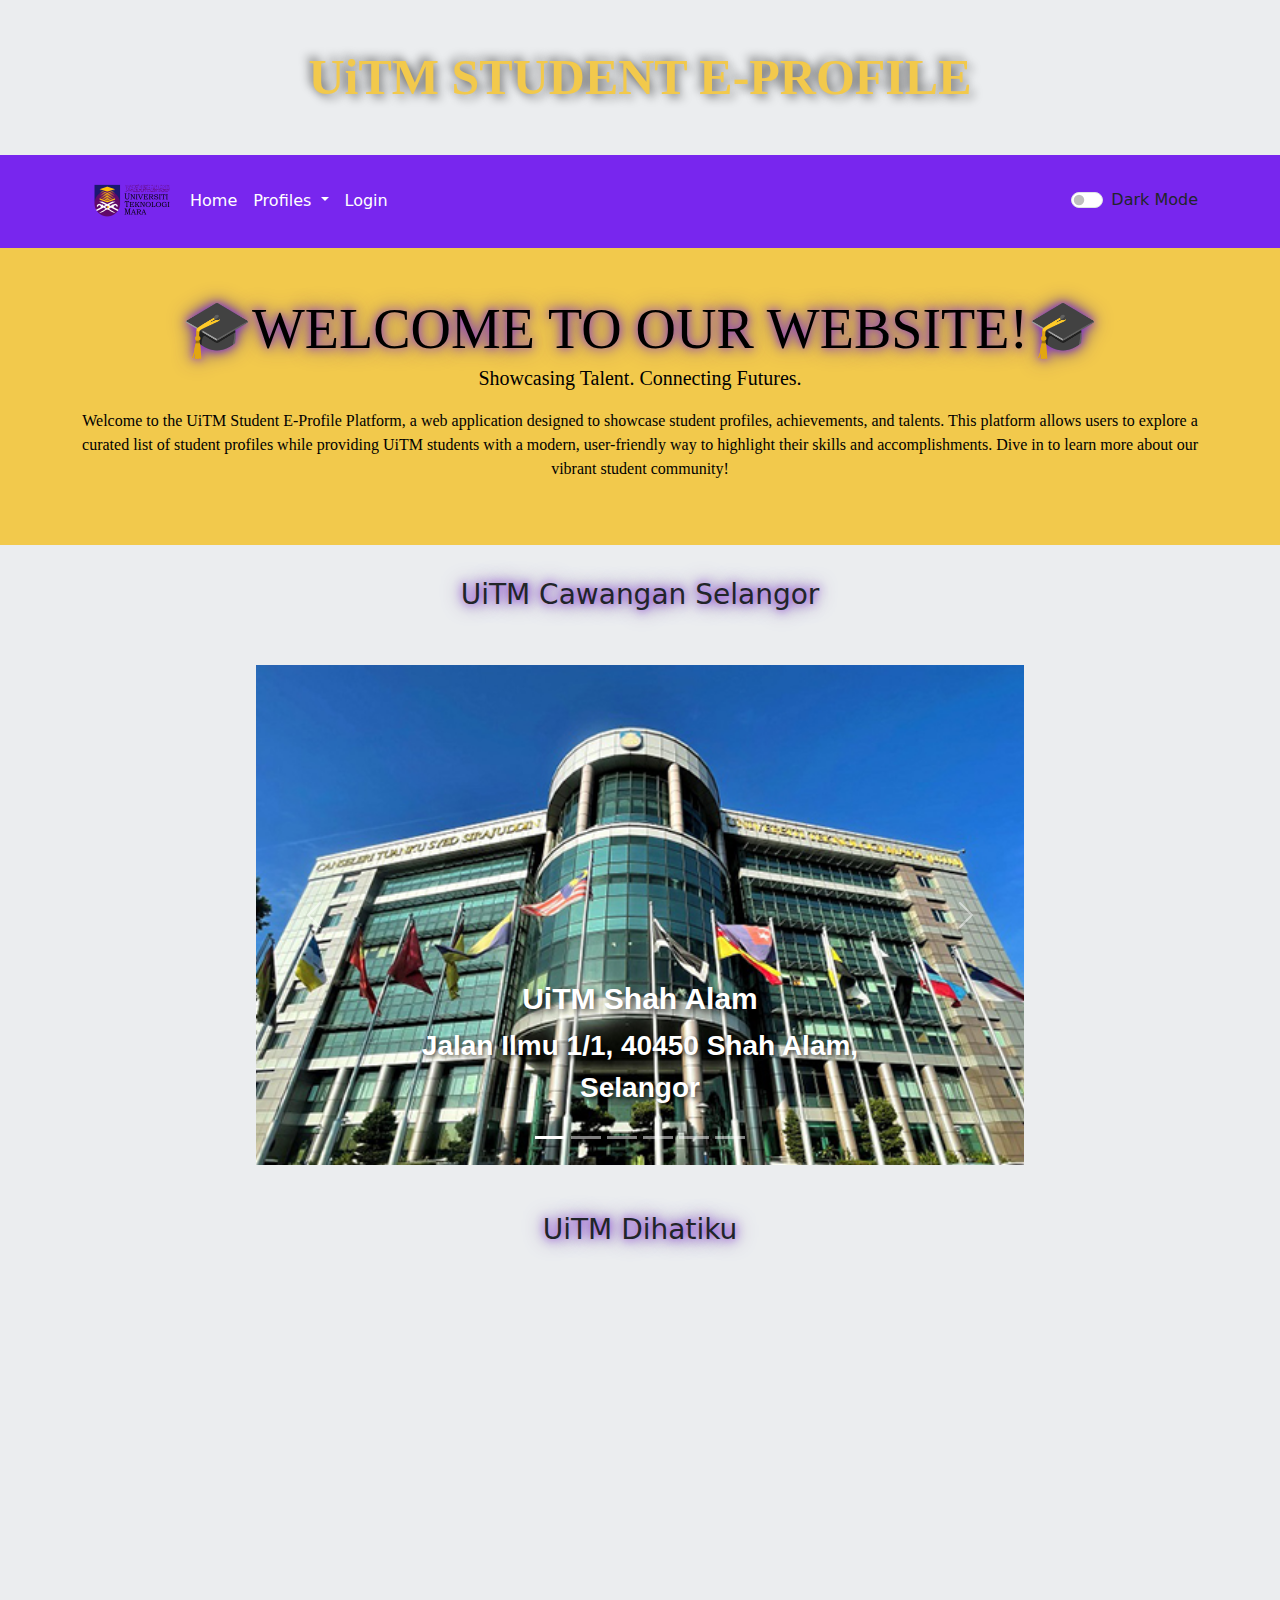
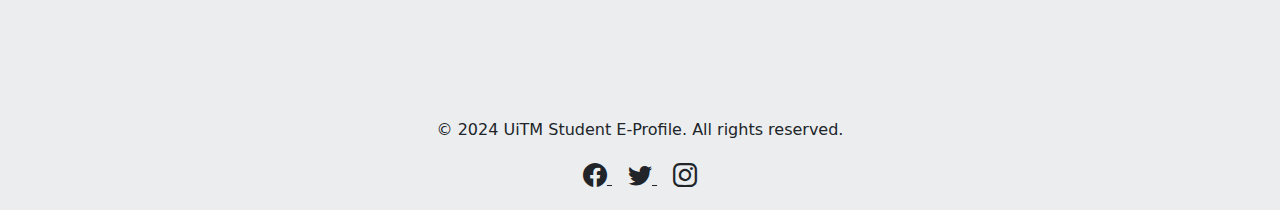
==== index.html @ b0a478a3 "Initial commit with completed project" ====
<!doctype html>
<html lang="en">
  <head>
    <meta charset="utf-8">
    <meta name="viewport" content="width=device-width, initial-scale=1">
    <title>UiTM Student E-Profile</title>
    <!-- Bootstrap CSS CDN -->
    <link href="https://cdn.jsdelivr.net/npm/bootstrap@5.3.3/dist/css/bootstrap.min.css" rel="stylesheet" integrity="sha384-QWTKZyjpPEjISv5WaRU9OFeRpok6YctnYmDr5pNlyT2bRjXh0JMhjY6hW+ALEwIH" crossorigin="anonymous">

    <!-- google font -->
    <link rel="preconnect" href="https://fonts.googleapis.com">
    <link rel="preconnect" href="https://fonts.gstatic.com" crossorigin>
    <link href="https://fonts.googleapis.com/css2?family=Parkinsans:wght@300..800&display=swap" rel="stylesheet">

    <!--Icons-->
    <link href="https://cdn.jsdelivr.net/npm/bootstrap-icons/font/bootstrap-icons.css" rel="stylesheet">

    <!-- style.css -->
    <link rel="stylesheet" href="css/style.css"/>
  </head>
  <body background="img/background.jpg">

    <!-- header -->
    <header class="header">
        <div class="container">
            <div class="title">UiTM STUDENT E-PROFILE</div>
        </div>
    </header>

    <!-- Navigation Bar -->
    <nav class="navbar navbar-expand-lg custom-navbar">
        <div class="container">
            <img src="img/logo uitm.png" alt="USEP logo" width="100px">
            <button class="navbar-toggler" type="button" data-bs-toggle="collapse" data-bs-target="#navbarSupportedContent" aria-controls="navbarSupportedContent" aria-expanded="false" aria-label="Toggle navigation">
                <span class="navbar-toggler-icon"></span>
            </button>
            <div class="collapse navbar-collapse" id="navbarSupportedContent">
                <ul class="navbar-nav me-auto mb-2 mb-lg-0">
                    <li class="nav-item">
                        <a class="nav-link" aria-current="page" href="index.html">Home</a>
                    </li>
                    <li class="nav-item dropdown">
                        <a class="nav-link dropdown-toggle" href="#" role="button" data-bs-toggle="dropdown" aria-expanded="false">
                            Profiles
                        </a>
                        <ul class="dropdown-menu">
                            <li><a class="dropdown-item" href="profiles.html">View All Profiles</a></li>
                            <li><a class="dropdown-item" href="create-profile.html">Create Profile</a></li>
                        </ul>
                    </li>
                    <li class="nav-item">
                        <a class="nav-link" href="login.html">Login</a>
                    </li>
                </ul>
                <div class="form-check form-switch">
                    <input class="form-check-input" type="checkbox" id="darkModeToggle" />
                    <label class="form-check-label" for="darkModeToggle" id="themeLabel">Dark Mode</label>
                </div>
            </div>
        </div>
    </nav>    

    <!-- Banner -->
<section class="hero bg-light text-black text-center py-5" style="background-image: url(img/banner.png) ; background-size: cover; background-position: center;">
    <div class="overlay"></div> 
    <div class="container">
        <h3 class="display-4">🎓WELCOME TO OUR WEBSITE!🎓</h3>
        <p class="lead">Showcasing Talent. Connecting Futures.</p>
        <p>Welcome to the UiTM Student E-Profile Platform, a web application designed to showcase student profiles, achievements, and talents. This platform allows users to explore a curated list of student profiles while providing UiTM students with a modern, user-friendly way to highlight their skills and accomplishments. Dive in to learn more about our vibrant student community!</p>
    </div>
</section>

<!--Carousel-->
<div class="center-container">
    <h3>UiTM Cawangan Selangor</h3>
  </div>  
<div id="carouselExampleCaptions" class="carousel slide mx-auto" style="max-width: 60%; margin-top: 20px;">
    <div class="carousel-indicators">
      <button type="button" data-bs-target="#carouselExampleCaptions" data-bs-slide-to="0" class="active" aria-current="true" aria-label="Slide 1"></button>
      <button type="button" data-bs-target="#carouselExampleCaptions" data-bs-slide-to="1" aria-label="Slide 2"></button>
      <button type="button" data-bs-target="#carouselExampleCaptions" data-bs-slide-to="2" aria-label="Slide 3"></button>
      <button type="button" data-bs-target="#carouselExampleCaptions" data-bs-slide-to="3" aria-label="Slide 4"></button>
      <button type="button" data-bs-target="#carouselExampleCaptions" data-bs-slide-to="4" aria-label="Slide 5"></button>
      <button type="button" data-bs-target="#carouselExampleCaptions" data-bs-slide-to="5" aria-label="Slide 6"></button>
    </div>
    <div class="carousel-inner">
      <div class="carousel-item active">
        <img src="img/uitm shah alam.jpg" class="d-block w-100" alt="Slide 1">
        <div class="carousel-caption d-none d-md-block">
          <h5>UiTM Shah Alam</h5>
          <p>Jalan Ilmu 1/1, 40450 Shah Alam, Selangor</p>
        </div>
      </div>
      <div class="carousel-item">
        <img src="img/uitm puncak alam.jpg" class="d-block w-100" alt="Slide 2">
        <div class="carousel-caption d-none d-md-block">
          <h5>UiTM Puncak Alam</h5>
          <p>UiTM Cawangan Selangor Kampus Puncak Alam Bandar Puncak Alam, 42300 Puncak Alam, Selangor</p>
        </div>
      </div>
      <div class="carousel-item">
        <img src="img/uitm puncak perdana.jpg" class="d-block w-100" alt="Slide 3">
        <div class="carousel-caption d-none d-md-block">
          <h5>UiTM Puncak Perdana</h5>
          <p>Jalan Pulau Indah Au10/A, Puncak Perdana, 40150 Shah Alam, Selangor</p>
        </div>
      </div>
      <div class="carousel-item">
        <img src="img/uitm dengkil.jpg" class="d-block w-100" alt="Slide 4">
        <div class="carousel-caption d-none d-md-block">
          <h5>Pusat asasi UiTM Dengkil</h5>
          <p>Cawangan Selangor, Kampus, 43800 Dengkil, Selangor</p>
        </div>
      </div>
      <div class="carousel-item">
        <img src="img/uitm selayang.jpg" class="d-block w-100" alt="Slide 5">
        <div class="carousel-caption d-none d-md-block">
          <h5>UiTM Selayang</h5>
          <p>Jalan Prima Selayang 7, 68100 Batu Caves, Selangor</p>
        </div>
      </div>
      <div class="carousel-item">
        <img src="img/uitm sungai buloh.jpg " class="d-block w-100" alt="Slide 6">
        <div class="carousel-caption d-none d-md-block">
          <h5>UiTM Sungai Buloh</h5>
          <p>Universiti Teknologi MARA Fakulti Perubatan Kampus Sungai Buloh, Jalan Hospital, 47000 Sungai Buloh, Selangor</p>
        </div>
      </div>
    </div>
    <button class="carousel-control-prev" type="button" data-bs-target="#carouselExampleCaptions" data-bs-slide="prev">
      <span class="carousel-control-prev-icon" aria-hidden="true"></span>
      <span class="visually-hidden">Previous</span>
    </button>
    <button class="carousel-control-next" type="button" data-bs-target="#carouselExampleCaptions" data-bs-slide="next">
      <span class="carousel-control-next-icon" aria-hidden="true"></span>
      <span class="visually-hidden">Next</span>
    </button>
  </div>      

  <!-- video -->
  <section class="video-section text-center py-5">
    <h3>UiTM Dihatiku</h3>
    <div class="container">
        <iframe width="100%" height="400" src="https://www.youtube.com/embed/YLoXyfaXxKE?autoplay=1" frameborder="0" allow="accelerometer; autoplay; encrypted-media; gyroscope; picture-in-picture" allowfullscreen></iframe>
    </div>
</section>

    <!-- footer -->
    <footer class="text-center py-3" style="background: transparent;">
        <p>&copy; 2024 UiTM Student E-Profile. All rights reserved.</p>
        <div>
           <a href="https://www.facebook.com/halamanuitmcawanganselangor" target="_blank" class="me-3 text-dark">
              <i class="bi bi-facebook" style="font-size: 1.5rem;"></i>
           </a>
           <a href="https://x.com/uitm_selangor" target="_blank" class="me-3 text-dark">
              <i class="bi bi-twitter" style="font-size: 1.5rem;"></i>
           </a>
           <a href="https://www.instagram.com/uitm_selangor_official/" target="_blank" class="text-dark">
              <i class="bi bi-instagram" style="font-size: 1.5rem;"></i>
           </a>
        </div>
     </footer>

    <!-- Bootstrap JS & Dark mode script -->
    <script src="https://cdn.jsdelivr.net/npm/bootstrap@5.3.3/dist/js/bootstrap.bundle.min.js" integrity="sha384-YvpcrYf0tY3lHB60NNkmXc5s9fDVZLESaAA55NDzOxhy9GkcIdslK1eN7N6jIeHz" crossorigin="anonymous"></script>
    <script>
        function setTheme (theme){
            document.documentElement.setAttribute("data-bs-theme", theme);
            localStorage.setItem("theme", theme);
            document.getElementById("themeLabel").innerText = theme === "dark" ? "Dark Mode On" : "Dark Mode Off";
        }

        document.getElementById("darkModeToggle").addEventListener("change", function (event) {
            if (event.target.checked) {
                setTheme("dark");
            } else {
                setTheme("");
            }
        });

        window.onload = function () {
            let savedTheme = localStorage.getItem("theme");
            if (savedTheme) {
                setTheme(savedTheme);
                if (savedTheme === "dark") {
                    document.getElementById("darkModeToggle").checked = true;
                }
            }
        };
    </script>
  </body>
</html>
---- css/style.css ----
body {
  background-image: url('img/background.jpg');  
  background-size: cover;  
  background-position: center center;  
  background-repeat: no-repeat;  
  background-attachment: fixed;  
  margin: 0; 
  height: 100%; 
}

.header {
  background-position: center center; 
  padding: 40px 0; 
  text-align: center; 
}

.title {
  font-family: "Georgia", serif;
  font-optical-sizing: auto;
  font-weight: 700;
  font-size: 50px;
  color: #f2c94c;
  background-size: 500px 100%;
  background-clip: text;
  text-shadow: 4px 4px 10px rgba(0, 0, 0, 0.4), -4px -4px 10px rgba(0, 0, 0, 0.4);
}

.custom-navbar {
  background-color: #7826ee !important; 
  border-bottom: 2px solid #7826ee !important; 
}

.custom-navbar .nav-link {
  color: #ffffff !important; 
}

.custom-navbar .nav-link:hover {
  color: #d7a6fa !important; 
}

h3 {
  text-shadow: 0 0 10px #8a2be2, 0 0 20px #4b2e83;
}

body {
  background-color: #ebedef; 
  margin: 0; 
  height: 100%; 
}

.content-section {
  min-height: 100vh;
  padding: 20px;
}

.dark-mode {
  background-color: #121212;
  color: #ffffff;
}

.navbar {
  transition: background-color 0.3s;
}

.dark-mode .navbar {
  background-color: #333;
}

.custom-card {
  border: none;
  border-radius: 10px;
  box-shadow: 0 4px 8px rgba(0, 0, 0, 0.2);
  overflow: hidden;
  transition: transform 0.3s ease, box-shadow 0.3s ease;
  background-color: #ffffff;
}

.custom-card:hover {
  transform: translateY(-10px);
  box-shadow: 0 8px 16px rgba(0, 0, 0, 0.3);
}

.custom-card .card-img-top {
  width: 100%;
  height: 300px;
  object-fit:cover;
  border-bottom: 3px solid #f2c94c;
}

.custom-card .card-body {
  padding: 20px;
  text-align: center;
}

.custom-card .card-title {
  font-family: 'Georgia', serif;
  font-size: 18px;
  font-weight: bold;
  color: #7826ee;
  margin-bottom: 10px;
}

.custom-card .card-text {
  font-size: 14px;
  color: #555555;
  margin-bottom: 15px;
}

.custom-card .btn-primary {
  background-color: #7826ee;
  border: none;
  color: #ffffff;
  padding: 10px 15px;
  border-radius: 5px;
  transition: background-color 0.3s ease;
}

.custom-card .btn-primary:hover {
  background-color: #5a1db0;
}

.card {
  transition: background-color 0.3s, color 0.3s;
}

.dark-mode .card {
  background-color: #444;
  color: #fff;
}

.hero {
  font-family: 'Georgia', serif;
}

@keyframes fadeInScale {
  0% {
    opacity: 0;
    transform: scale(0.5); 
  }
  100% {
    opacity: 1;
    transform: scale(1); 
  }
}

.hero img, .hero h3, .hero p {
  animation: fadeInScale 2s ease-out; 
}

/*student profiles title*/
.custom-title {
  font-family: 'Georgia', serif;
  font-size: 40px;
  color: #f2c94c;
  text-transform: uppercase;
  font-weight: bold;
  text-shadow: 4px 4px 10px rgba(0, 0, 0, 0.4), -4px -4px 10px rgba(0, 0, 0, 0.4);
  text-align: center;
}

.transparent-footer {
  background: rgba(255, 255, 255, 0.7);
  color: #000; 
}

/*carousel*/
.carousel {
  margin: 0 auto; 
  display: flex;  
  justify-content: center; 
}

/*carousel style*/
.carousel-caption h5 {
  font-family: 'Poppins', sans-serif;
  font-size: 30px; 
  color: #ffffff; 
  font-weight: bold; 
  text-shadow: 3px 3px 6px rgba(0, 0, 0, 0.8);
}

.carousel-caption p {
  font-family: 'Roboto', sans-serif;
  font-size: 28px; 
  color: #ffffff; 
  font-weight: bold; 
  text-shadow: 2px 2px 4px rgba(0, 0, 0, 0.7);
}

.carousel-inner img {
  height: 500px; 
  object-fit: cover; 
}

/*carousel title*/
.center-container {
  display: flex;
  justify-content: center; 
  align-items: center;
  height: 100px;
}

h3 {
  margin: 0; 
}
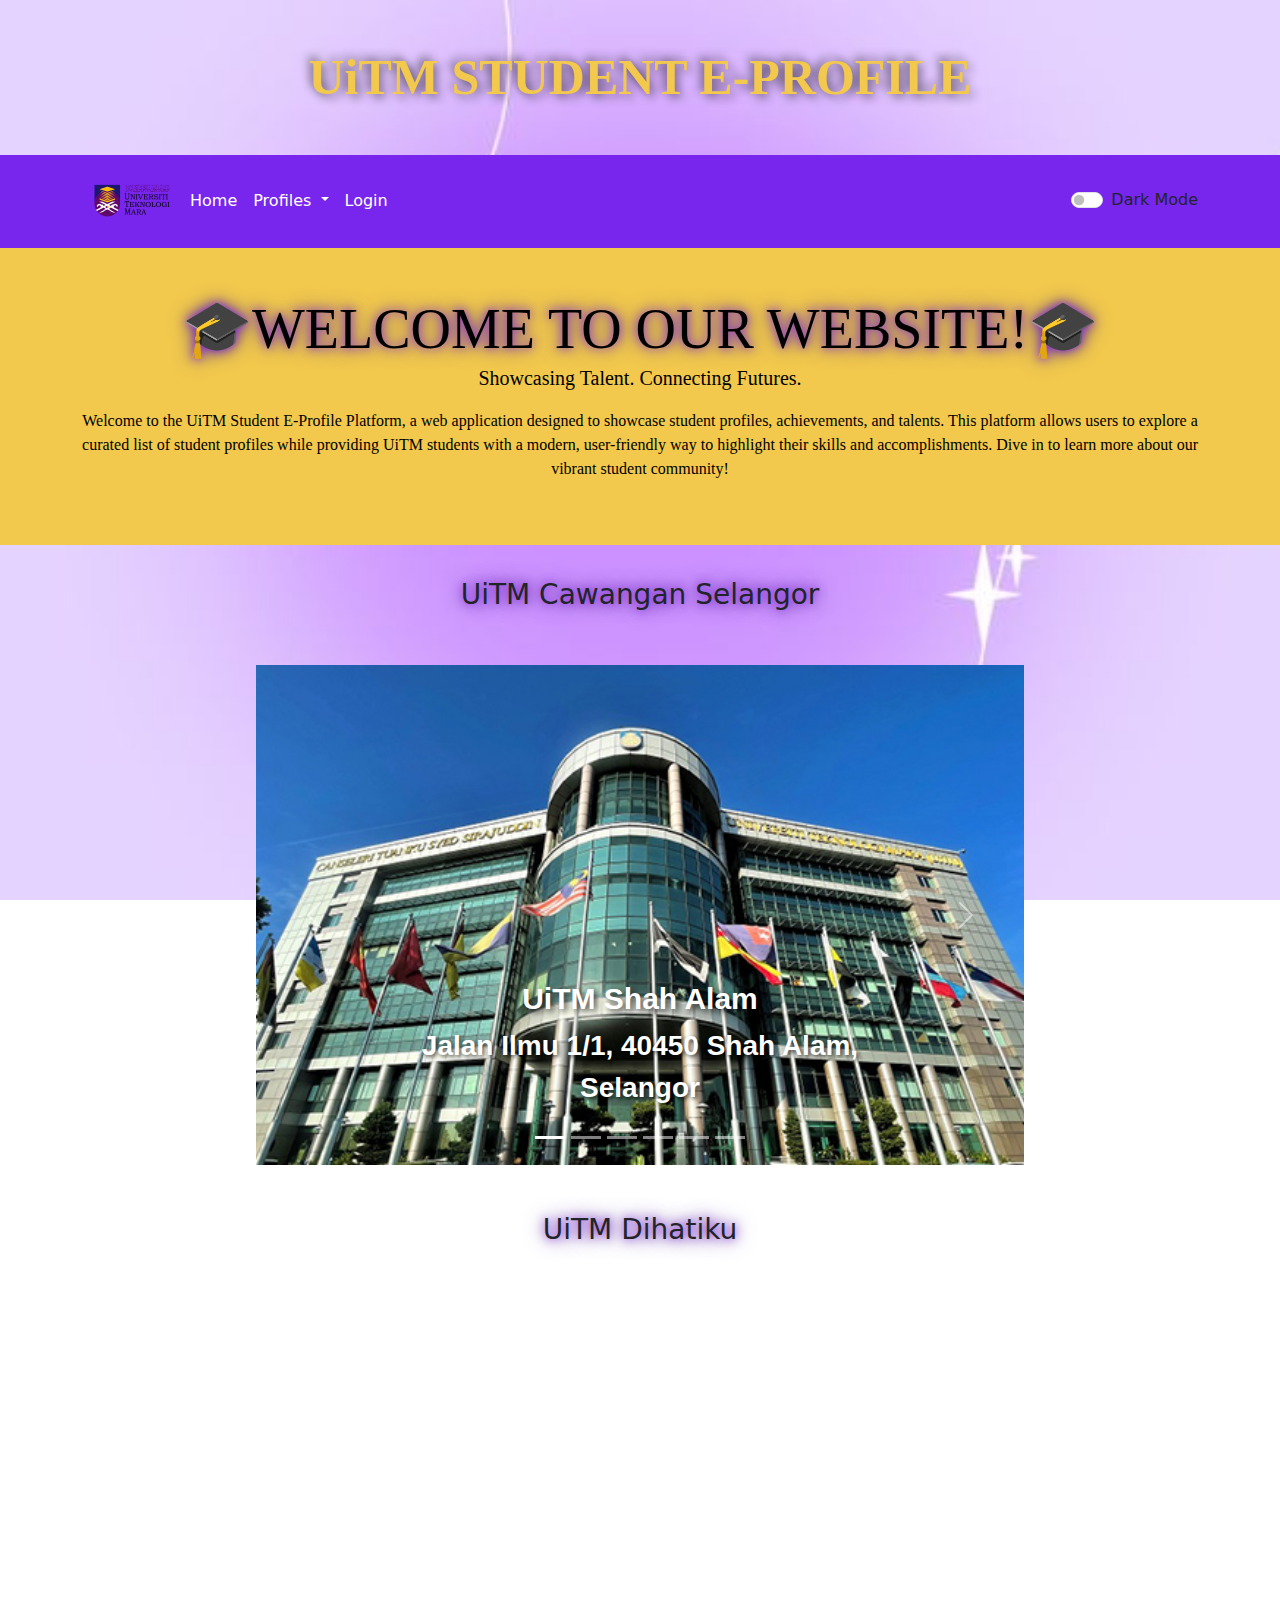
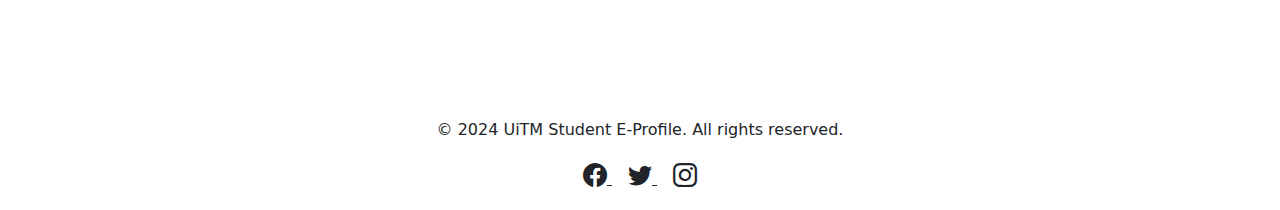
==== commit 4eafd397: "Fix background image path and update styles" ====
--- a/index.html
+++ b/index.html
@@ -18,7 +18,7 @@
     <!-- style.css -->
     <link rel="stylesheet" href="css/style.css"/>
   </head>
-  <body background="img/background.jpg">
+  <body style="background: url('img/background.jpg') no-repeat center center fixed; background-size: cover;">
 
     <!-- header -->
     <header class="header">
--- a/css/style.css
+++ b/css/style.css
@@ -1,13 +1,3 @@
-body {
-  background-image: url('img/background.jpg');  
-  background-size: cover;  
-  background-position: center center;  
-  background-repeat: no-repeat;  
-  background-attachment: fixed;  
-  margin: 0; 
-  height: 100%; 
-}
-
 .header {
   background-position: center center; 
   padding: 40px 0; 
